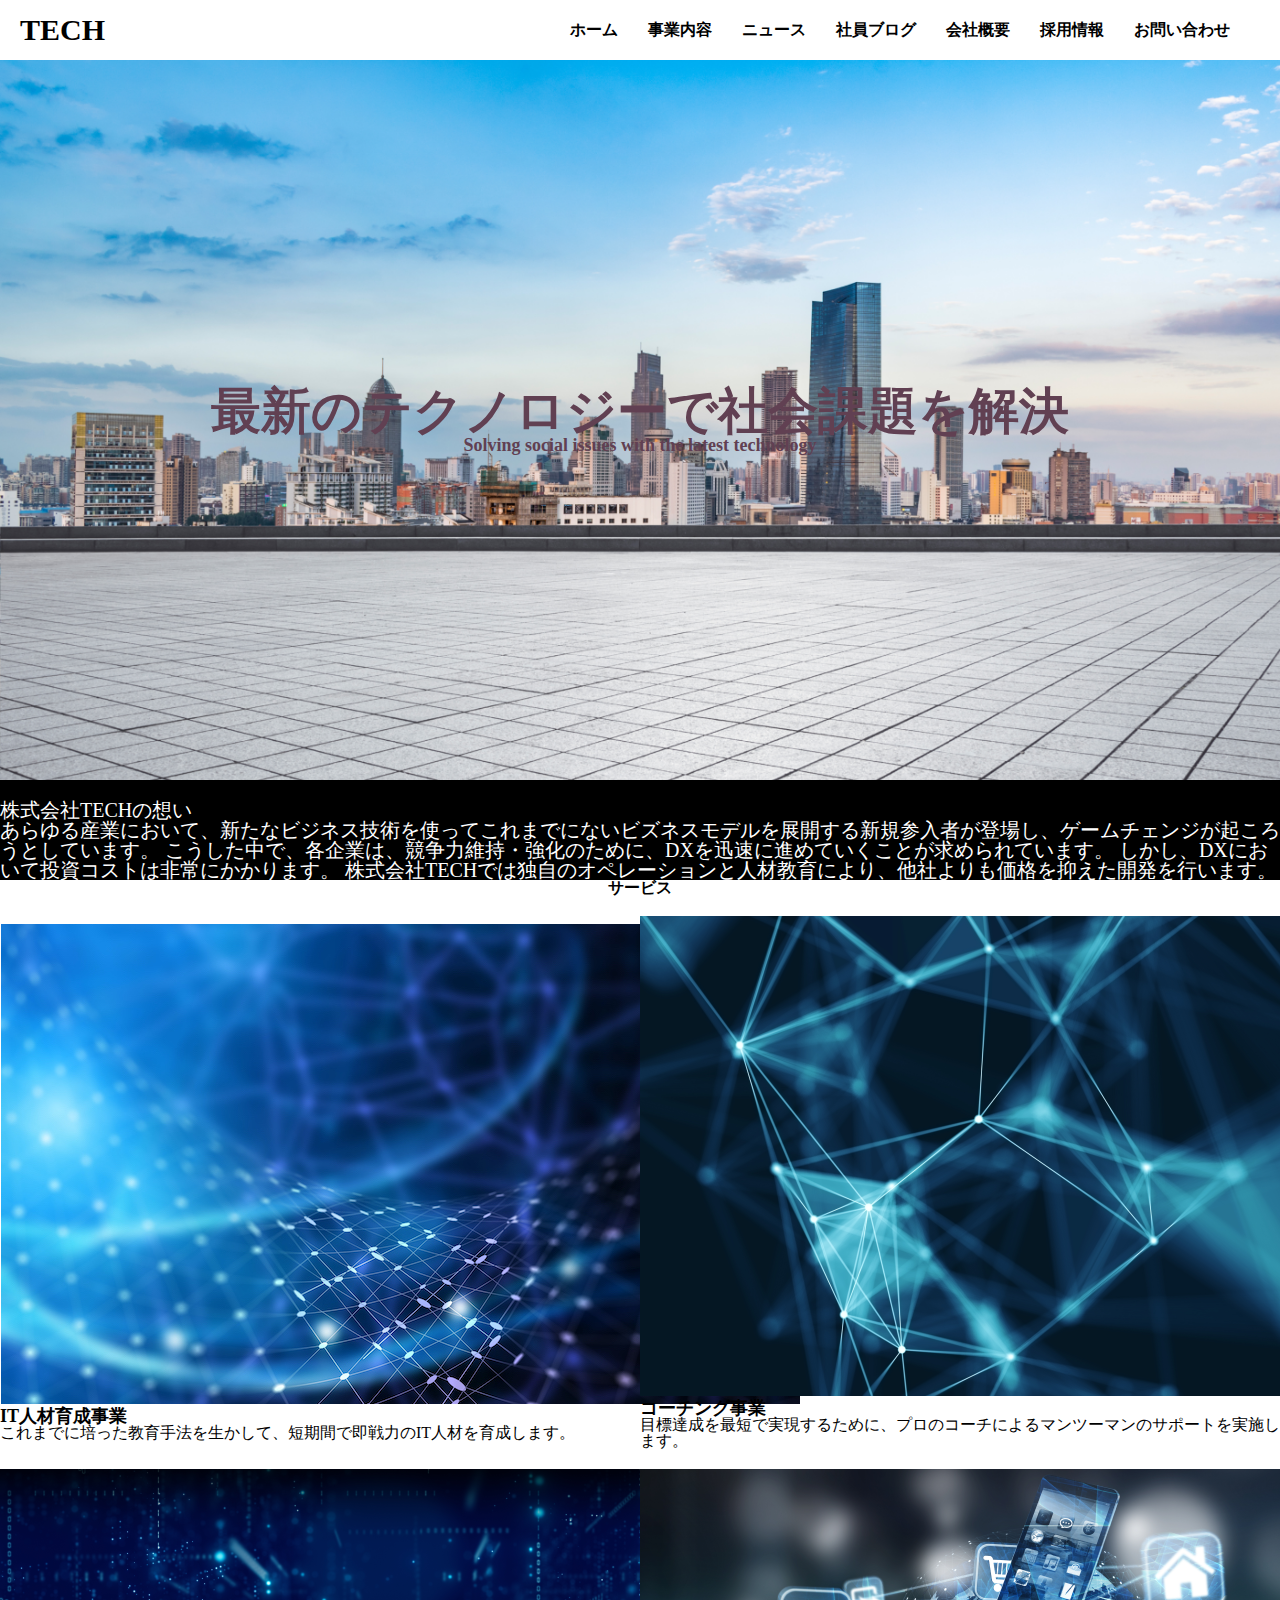
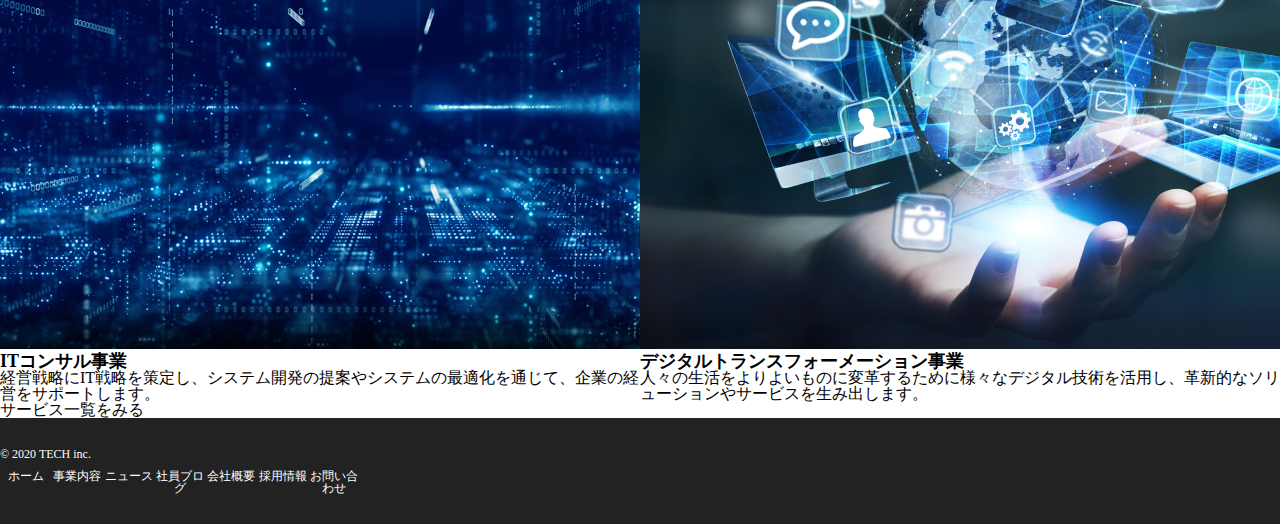
==== index.html @ 56aa1fe1 "first commit" ====
<!DOCTYPE html>
<html lang="ja">
<head>
  <meta charset="UTF-8">
  <meta http-equiv="X-UA-Compatible" content="IE=edge">
  <meta name="viewport" content="width=device-width, initial-scale=1.0">
  <title>株式会社TECH</title>
  <link rel="stylesheet" href="css/reset.css">
  <link rel="stylesheet" href="css/index.css" />
</head>
<body>
<header>
<h1 class="header-right">
<b><a href="index.html">TECH</a></b>
</h1>
<nav class="header-nav">
<b><ul class="header-nav-li">
    <li class="header-access"><a href="index.html">ホーム</a></li>
    <li class="header-access"><a href="service.html">事業内容</a></li>
    <li class="header-access"><a href="news.html">ニュース</a></li>
    <li class="header-access"><a href="blog.html">社員ブログ</a></li>
    <li class="header-access"><a href="company.html">会社概要</a></li>
    <li class="header-access"><a href="recruit.html">採用情報</a></li>
    <li class="header-access"><a href="contact.html">お問い合わせ</a></li>
  </ul></b>
</nav>
</header>
<div class="top-top">
<div class="wrap">
<p class="top-topic"><b>最新のテクノロジーで社会課題を解決</b>
</p>
<p class="sub-topic"><b>Solving&nbsp;social&nbsp;issues&nbsp;with&nbsp;the&nbsp;latest&nbsp;technology</b></p>
</div>
</div>
<div class="feeling">
  <br><p2>株式会社TECHの想い</p2>
  <p>あらゆる産業において、新たなビジネス技術を使ってこれまでにないビズネスモデルを展開する新規参入者が登場し、ゲームチェンジが起ころうとしています。
  こうした中で、各企業は、競争力維持・強化のために、DXを迅速に進めていくことが求められています。
  しかし、DXにおいて投資コストは非常にかかります。
  株式会社TECHでは独自のオペレーションと人材教育により、他社よりも価格を抑えた開発を行います。</p>
</div>

<div class="top-service">
<h2 class="top-service-ttl">サービス</h2>
<div class="top-service-list">

<div class="top-service-item">
<div class="top-service-item-img">
<img src="img/service1.png">
</div>
<h3 class="top-service-item-ttl">IT人材育成事業</h3>
<p class="top-service-item-description">
これまでに培った教育手法を生かして、短期間で即戦力のIT人材を育成します。
</p>
</div>

<div class="top-service-item">
<div class="top-service-item-img">
<img src="img/service2.png">
</div>
<h3 class="top-service-item-ttl">コーチング事業</h3>
<p class="top-service-item-description">
目標達成を最短で実現するために、プロのコーチによるマンツーマンのサポートを実施します。
</p>
</div>

<div class="top-service-item">
<div class="top-service-item-img">
<img src="img/service3.png">
</div>
<h3 class="top-service-item-ttl">ITコンサル事業</h3>
<p class="top-service-item-description">
経営戦略にIT戦略を策定し、システム開発の提案やシステムの最適化を通じて、企業の経営をサポートします。
</p>
</div>

<div class="top-service-item">
<div class="top-service-item-img">
<img src="img/service4.png">
</div>
<h3 class="top-service-item-ttl">デジタルトランスフォーメーション事業</h3>
<p class="top-service-item-description">
人々の生活をよりよいものに変革するために様々なデジタル技術を活用し、革新的なソリューションやサービスを生み出します。
</p>
</div>
</div>
<a href="service.html" class="top-service-a">サービス一覧をみる</a>
</div>



<footer>
<div class="footer-all">
<small class="footer-copyright">&copy; 2020 TECH inc.</small>
<nav class="footer-nav">
<ul class="footer-nav-list">
<li class="footer-nav-item"><a href="index.html">ホーム</a></li>
<li class="footer-nav-item"><a href="service.html">事業内容</a></li>
<li class="footer-nav-item"><a href="news.html">ニュース</a></li>
<li class="footer-nav-item"><a href="blog.html">社員ブログ</a></li>
<li class="footer-nav-item"><a href="company.html">会社概要</a></li>
<li class="footer-nav-item"><a href="recruit.html">採用情報</a></li>
<li class="footer-nav-item"><a href="contact.html">お問い合わせ</a></li>
</ul>
</nav>
</div>
</footer>
</body>
</html>
---- css/index.css ----
a {
  text-decoration: none;
  color: inherit;
  transition: 0.5s;
}

a:hover {
  opacity: 0.6;
  transition: 0.5s;
}

header {
  display: flex;
  justify-content: space-between;
  align-items: center;
  height: 60px;
  padding: 0 20px;
  background-color: #fff;
  position: sticky;
  left: 0;
  top: 0;
  z-index: 1;
}

.header-right {
  font-size: 30px;
  width: 70px;
}

.header-nav-li {
  display: flex;
}

.header-access {
  margin-right: 30px;
}

.top-top {
  height: 80vh;
  display: flex;
  justify-content: center;
  align-items: center;
  background: url("../img/mv.png") center / cover;
  color: rgb(97, 64, 82);
}

.top-topic {
  font-size: 50px;
  text-align: center;
}
.sub-topic {
  font-size: 18px;
  text-align: center;
}

.feeling {
  font-size: 20px;
  color: #fff;
  background-color: black;
  margin: 0 auto;
  display: inline-block;
}

.top-service-ttl{
  text-align: center;
}

.top-service-list{
  display: flex;
  flex-wrap: wrap;
  align-items: center;
}

.top-service-item{
  width: 50%;
  margin-top: 20px;
}

.top-service-item:nth-child(2n){
  margin-right: 0;
}

.top-service-item-ttl{
  font-size: 18px;
}

.top-service-a{
  display: flex;
  text-align: center;
}
footer {
  padding: 30px 0;
  color: #fff;
  background-color: #222;
  display: flex;
  justify-content: space-between;
  align-items: center;
  font-size: 12px;
}

.footer-copyright {
margin: 0 auto;
float: left;
}

.footer-nav-list {
  display: flex;
  float: right;
}

.footer-nav-item {
    text-align: center;
    margin-top: 10px;
    width: 100%;
  }
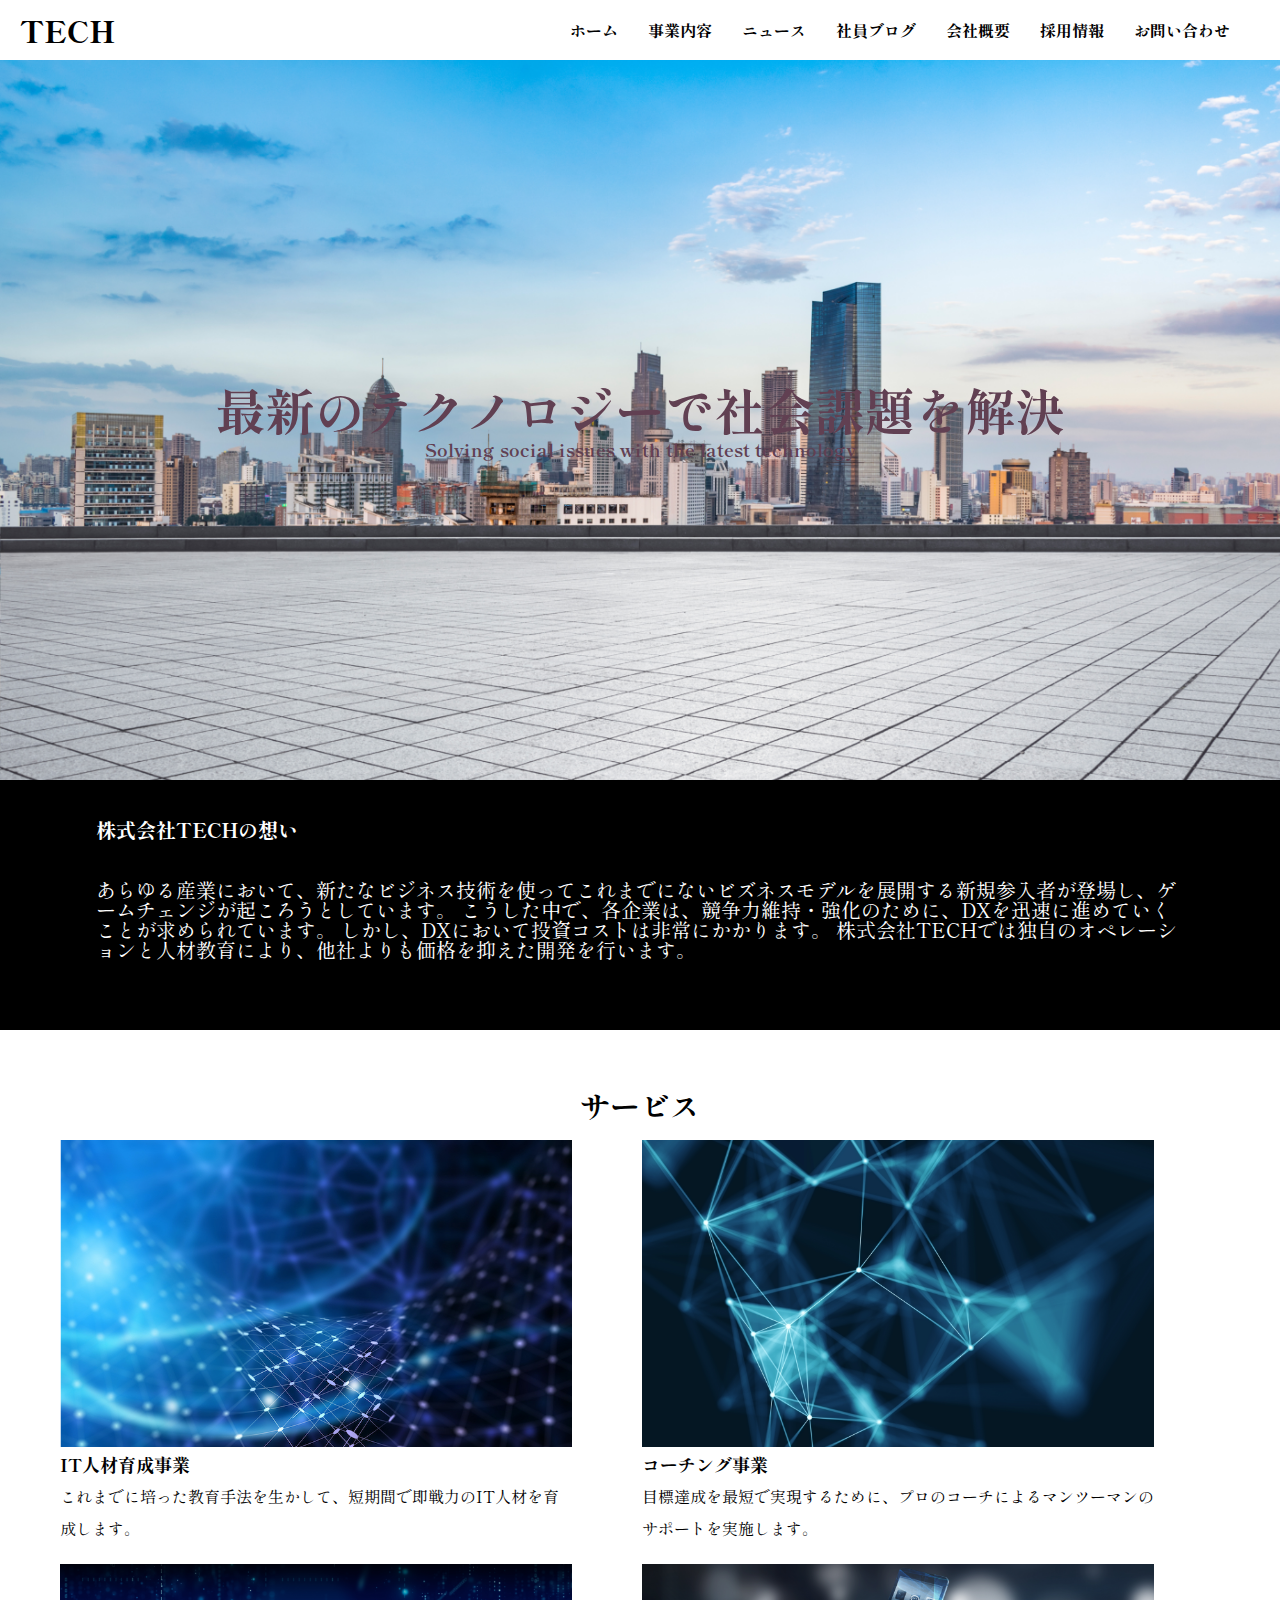
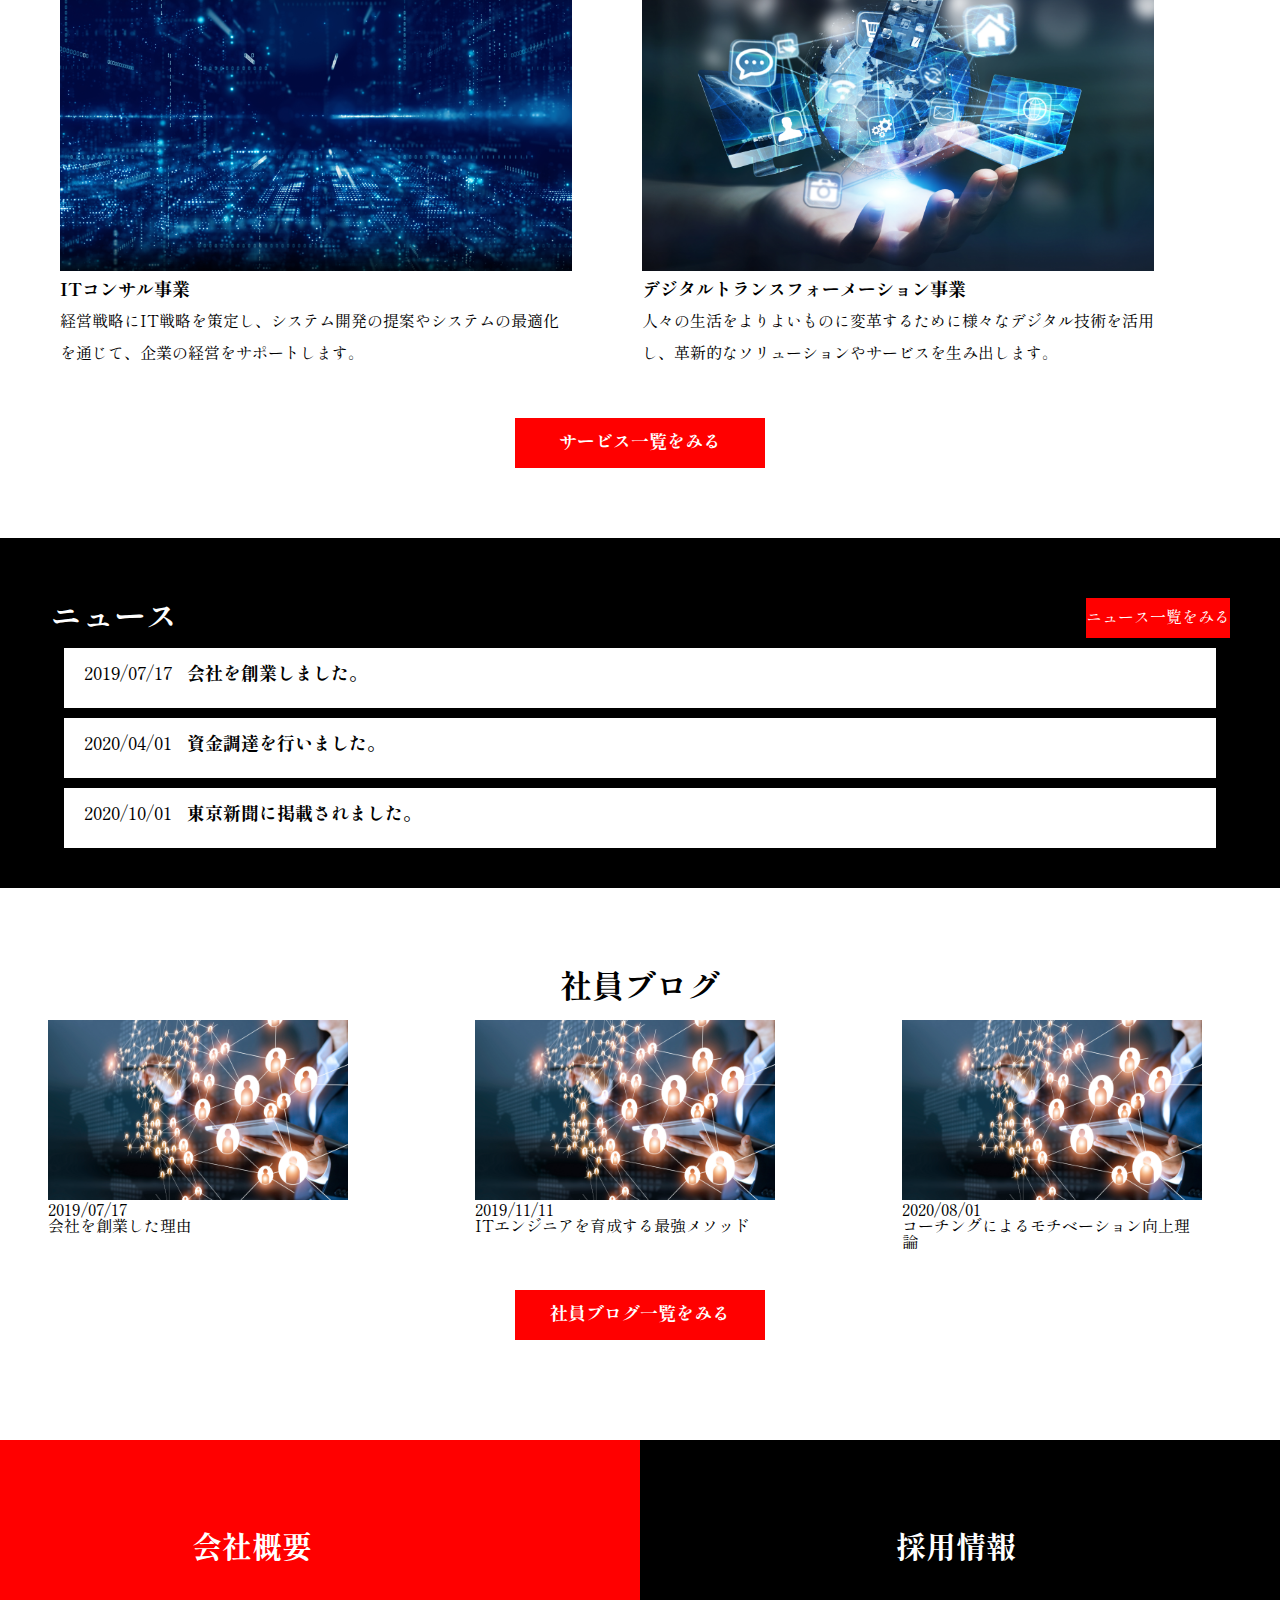
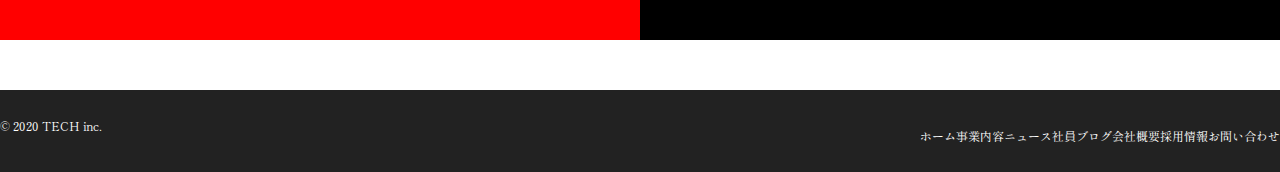
==== commit 37a02991: "formの前までざっと作成" ====
--- a/index.html
+++ b/index.html
@@ -1,109 +1,206 @@
 <!DOCTYPE html>
 <html lang="ja">
-<head>
-  <meta charset="UTF-8">
-  <meta http-equiv="X-UA-Compatible" content="IE=edge">
-  <meta name="viewport" content="width=device-width, initial-scale=1.0">
-  <title>株式会社TECH</title>
-  <link rel="stylesheet" href="css/reset.css">
-  <link rel="stylesheet" href="css/index.css" />
-</head>
-<body>
-<header>
-<h1 class="header-right">
-<b><a href="index.html">TECH</a></b>
-</h1>
-<nav class="header-nav">
-<b><ul class="header-nav-li">
-    <li class="header-access"><a href="index.html">ホーム</a></li>
-    <li class="header-access"><a href="service.html">事業内容</a></li>
-    <li class="header-access"><a href="news.html">ニュース</a></li>
-    <li class="header-access"><a href="blog.html">社員ブログ</a></li>
-    <li class="header-access"><a href="company.html">会社概要</a></li>
-    <li class="header-access"><a href="recruit.html">採用情報</a></li>
-    <li class="header-access"><a href="contact.html">お問い合わせ</a></li>
-  </ul></b>
-</nav>
-</header>
-<div class="top-top">
-<div class="wrap">
-<p class="top-topic"><b>最新のテクノロジーで社会課題を解決</b>
-</p>
-<p class="sub-topic"><b>Solving&nbsp;social&nbsp;issues&nbsp;with&nbsp;the&nbsp;latest&nbsp;technology</b></p>
-</div>
-</div>
-<div class="feeling">
-  <br><p2>株式会社TECHの想い</p2>
-  <p>あらゆる産業において、新たなビジネス技術を使ってこれまでにないビズネスモデルを展開する新規参入者が登場し、ゲームチェンジが起ころうとしています。
-  こうした中で、各企業は、競争力維持・強化のために、DXを迅速に進めていくことが求められています。
-  しかし、DXにおいて投資コストは非常にかかります。
-  株式会社TECHでは独自のオペレーションと人材教育により、他社よりも価格を抑えた開発を行います。</p>
-</div>
-
-<div class="top-service">
-<h2 class="top-service-ttl">サービス</h2>
-<div class="top-service-list">
-
-<div class="top-service-item">
-<div class="top-service-item-img">
-<img src="img/service1.png">
-</div>
-<h3 class="top-service-item-ttl">IT人材育成事業</h3>
-<p class="top-service-item-description">
-これまでに培った教育手法を生かして、短期間で即戦力のIT人材を育成します。
-</p>
-</div>
-
-<div class="top-service-item">
-<div class="top-service-item-img">
-<img src="img/service2.png">
-</div>
-<h3 class="top-service-item-ttl">コーチング事業</h3>
-<p class="top-service-item-description">
-目標達成を最短で実現するために、プロのコーチによるマンツーマンのサポートを実施します。
-</p>
-</div>
-
-<div class="top-service-item">
-<div class="top-service-item-img">
-<img src="img/service3.png">
-</div>
-<h3 class="top-service-item-ttl">ITコンサル事業</h3>
-<p class="top-service-item-description">
-経営戦略にIT戦略を策定し、システム開発の提案やシステムの最適化を通じて、企業の経営をサポートします。
-</p>
-</div>
-
-<div class="top-service-item">
-<div class="top-service-item-img">
-<img src="img/service4.png">
-</div>
-<h3 class="top-service-item-ttl">デジタルトランスフォーメーション事業</h3>
-<p class="top-service-item-description">
-人々の生活をよりよいものに変革するために様々なデジタル技術を活用し、革新的なソリューションやサービスを生み出します。
-</p>
-</div>
-</div>
-<a href="service.html" class="top-service-a">サービス一覧をみる</a>
-</div>
-
-
-
-<footer>
-<div class="footer-all">
-<small class="footer-copyright">&copy; 2020 TECH inc.</small>
-<nav class="footer-nav">
-<ul class="footer-nav-list">
-<li class="footer-nav-item"><a href="index.html">ホーム</a></li>
-<li class="footer-nav-item"><a href="service.html">事業内容</a></li>
-<li class="footer-nav-item"><a href="news.html">ニュース</a></li>
-<li class="footer-nav-item"><a href="blog.html">社員ブログ</a></li>
-<li class="footer-nav-item"><a href="company.html">会社概要</a></li>
-<li class="footer-nav-item"><a href="recruit.html">採用情報</a></li>
-<li class="footer-nav-item"><a href="contact.html">お問い合わせ</a></li>
-</ul>
-</nav>
-</div>
-</footer>
-</body>
-</html>+  <head>
+    <meta charset="UTF-8" />
+    <meta http-equiv="X-UA-Compatible" content="IE=edge" />
+    <meta name="viewport" content="width=device-width, initial-scale=1.0" />
+    <title>株式会社TECH</title>
+    <link rel="stylesheet" href="css/reset.css" />
+    <link rel="stylesheet" href="css/index.css" />
+    <link rel="preconnect" href="https://fonts.googleapis.com" />
+    <link rel="preconnect" href="https://fonts.gstatic.com" crossorigin />
+    <link
+      href="https://fonts.googleapis.com/css2?family=Shippori+Mincho&display=swap"
+      rel="stylesheet"
+    />
+  </head>
+  <body>
+    <header>
+      <h1 class="header-right">
+        <b><a href="index.html">TECH</a></b>
+      </h1>
+      <nav class="header-nav">
+        <b
+          ><ul class="header-nav-li">
+            <li class="header-access"><a href="index.html">ホーム</a></li>
+            <li class="header-access"><a href="service.html">事業内容</a></li>
+            <li class="header-access"><a href="news.html">ニュース</a></li>
+            <li class="header-access"><a href="blog.html">社員ブログ</a></li>
+            <li class="header-access"><a href="company.html">会社概要</a></li>
+            <li class="header-access"><a href="recruit.html">採用情報</a></li>
+            <li class="header-access">
+              <a href="contact.html">お問い合わせ</a>
+            </li>
+          </ul></b
+        >
+      </nav>
+    </header>
+    <div class="top-top">
+      <div class="wrap">
+        <p class="top-topic"><b>最新のテクノロジーで社会課題を解決</b></p>
+        <p class="sub-topic">
+          <b
+            >Solving&nbsp;social&nbsp;issues&nbsp;with&nbsp;the&nbsp;latest&nbsp;technology</b
+          >
+        </p>
+      </div>
+    </div>
+    <div class="feeling">
+      <div class="feeling-font">
+        <h2>株式会社TECHの想い</h2>
+        <p>
+          あらゆる産業において、新たなビジネス技術を使ってこれまでにないビズネスモデルを展開する新規参入者が登場し、ゲームチェンジが起ころうとしています。
+          こうした中で、各企業は、競争力維持・強化のために、DXを迅速に進めていくことが求められています。
+          しかし、DXにおいて投資コストは非常にかかります。
+          株式会社TECHでは独自のオペレーションと人材教育により、他社よりも価格を抑えた開発を行います。
+        </p>
+      </div>
+    </div>
+
+    <div class="top-service">
+      <h2 class="top-service-ttl">サービス</h2>
+      <div class="top-service-list">
+        <div class="top-service-item">
+          <div class="top-service-item-img">
+            <img src="img/service1.png" />
+          </div>
+          <div class="top-service-item-main">
+            <h3 class="top-service-item-ttl">IT人材育成事業</h3>
+            <p class="top-service-item-description">
+              これまでに培った教育手法を生かして、短期間で即戦力のIT人材を育成します。
+            </p>
+          </div>
+        </div>
+
+        <div class="top-service-item">
+          <div class="top-service-item-img">
+            <img src="img/service2.png" />
+          </div>
+          <div class="top-service-item-main">
+            <h3 class="top-service-item-ttl">コーチング事業</h3>
+            <p class="top-service-item-description">
+              目標達成を最短で実現するために、プロのコーチによるマンツーマンのサポートを実施します。
+            </p>
+          </div>
+        </div>
+
+        <div class="top-service-item">
+          <div class="top-service-item-img">
+            <img src="img/service3.png" />
+          </div>
+          <div class="top-service-item-main">
+            <h3 class="top-service-item-ttl">ITコンサル事業</h3>
+            <p class="top-service-item-description">
+              経営戦略にIT戦略を策定し、システム開発の提案やシステムの最適化を通じて、企業の経営をサポートします。
+            </p>
+          </div>
+        </div>
+
+        <div class="top-service-item">
+          <div class="top-service-item-img">
+            <img src="img/service4.png" />
+          </div>
+          <div class="top-service-item-main">
+            <h3 class="top-service-item-ttl">
+              デジタルトランスフォーメーション事業
+            </h3>
+            <p class="top-service-item-description">
+              人々の生活をよりよいものに変革するために様々なデジタル技術を活用し、革新的なソリューションやサービスを生み出します。
+            </p>
+          </div>
+        </div>
+      </div>
+      <div class="top-service-a">
+        <a href="service.html">サービス一覧をみる</a>
+      </div>
+    </div>
+    <div class="news">
+      <div class="news-topic">
+        <h1 class="news-h1">ニュース</h1>
+        <a href="news.html">ニュース一覧をみる</a>
+      </div>
+      <div class="news-main">
+        <a href="index.html">
+          <p class="news-main-p">
+            2019/07/17&nbsp;<span>会社を創業しました。</span>
+          </p>
+        </a>
+      </div>
+      <div class="news-main">
+        <a href="index.html">
+          <p class="news-main-p">
+            2020/04/01&nbsp;<span>資金調達を行いました。</span>
+          </p>
+        </a>
+      </div>
+      <div class="news-main">
+        <a href="index.html">
+          <p class="news-main-p">
+            2020/10/01&nbsp;<span>東京新聞に掲載されました。</span>
+          </p>
+        </a>
+      </div>
+    </div>
+    <div class="blog">
+      <h1 class="blog-topic-h2">社員ブログ</h1>
+      <div class="wrapper">
+        <div class="blog-card">
+          <div class="blog-img">
+            <img src="img/blog.png" />
+          </div>
+          <div class="blog-text-box">
+            <p class="blog-date">2019/07/17</p>
+            <p class="blog-TECH">会社を創業した理由</p>
+          </div>
+        </div>
+        <div class="blog-card">
+          <div class="blog-img">
+            <img src="img/blog.png" />
+          </div>
+          <div class="blog-text-box">
+            <p class="blog-date">2019/11/11</p>
+            <p class="blog-TECH">ITエンジニアを育成する最強メソッド</p>
+          </div>
+        </div>
+        <div class="blog-card">
+          <div class="blog-img">
+            <img src="img/blog.png" />
+          </div>
+          <div class="blog-text-box">
+            <p class="blog-date">2020/08/01</p>
+            <p class="blog-TECH">コーチングによるモチベーション向上理論</p>
+          </div>
+        </div>
+      </div>
+      <div class="blog-detail-a">
+        <a href="blog.html">社員ブログ一覧をみる</a>
+      </div>
+    </div>
+    <div class="detail">
+      <div class="company">
+        <a href="company.html"> <h2 class="company-topic">会社概要</h2></a>
+      </div>
+      <div class="recruit">
+        <a href="recruit.html"> <h2 class="recruit-topic">採用情報</h2></a>
+      </div>
+    </div>
+    <footer>
+      <div class="footer-all">
+        <small class="footer-copyright">&copy; 2020 TECH inc.</small>
+        <nav class="footer-nav">
+          <ul class="footer-nav-list">
+            <li class="footer-nav-item"><a href="index.html">ホーム</a></li>
+            <li class="footer-nav-item"><a href="service.html">事業内容</a></li>
+            <li class="footer-nav-item"><a href="news.html">ニュース</a></li>
+            <li class="footer-nav-item"><a href="blog.html">社員ブログ</a></li>
+            <li class="footer-nav-item"><a href="company.html">会社概要</a></li>
+            <li class="footer-nav-item"><a href="recruit.html">採用情報</a></li>
+            <li class="footer-nav-item">
+              <a href="contact.html">お問い合わせ</a>
+            </li>
+          </ul>
+        </nav>
+      </div>
+    </footer>
+  </body>
+</html>
--- a/css/index.css
+++ b/css/index.css
@@ -1,3 +1,6 @@
+* {
+  font-family: "Shippori Mincho", serif;
+}
 a {
   text-decoration: none;
   color: inherit;
@@ -24,7 +27,6 @@
 
 .header-right {
   font-size: 30px;
-  width: 70px;
 }
 
 .header-nav-li {
@@ -42,6 +44,7 @@
   align-items: center;
   background: url("../img/mv.png") center / cover;
   color: rgb(97, 64, 82);
+  line-height: 1.2;
 }
 
 .top-topic {
@@ -55,38 +58,176 @@
 
 .feeling {
   font-size: 20px;
+  height: 250px;
   color: #fff;
   background-color: black;
-  margin: 0 auto;
-  display: inline-block;
-}
-
-.top-service-ttl{
-  text-align: center;
-}
-
-.top-service-list{
+}
+.feeling-font {
+  width: 85%;
+  margin: 0 auto;
+  padding-top: 40px;
+}
+.feeling p {
+  margin-top: 40px;
+  font-size: 20px;
+}
+.top-service {
+  margin-bottom: 70px;
+}
+.top-service-ttl {
+  text-align: center;
+  padding-top: 60px;
+  font-size: 30px;
+}
+
+.top-service-list {
   display: flex;
   flex-wrap: wrap;
-  align-items: center;
-}
-
-.top-service-item{
+  margin-bottom: 50px;
+}
+
+.top-service-item {
+  width: 40%;
+  margin-top: 20px;
+  margin-right: 10px;
+  margin-left: 60px;
+}
+.top-service-item-img img {
+  width: 100%;
+  height: auto;
+}
+.top-service-item:nth-child(2n) {
+  margin-right: 0;
+}
+.top-service-item-main {
+  line-height: 2em;
+}
+.top-service-item-ttl {
+  font-size: 18px;
+  font-weight: bold;
+}
+.top-service-a {
+  width: fit-content;
+  margin: 0 auto;
+}
+.top-service-a a {
+  background-color: red;
+  color: white;
+  display: block;
+  width: 250px;
+  height: 50px;
+  text-align: center;
+  line-height: 2.5em;
+  font-size: large;
+  font-weight: bold;
+}
+.news {
+  width: 100%;
+  height: 350px;
+  background-color: black;
+  margin-bottom: 20px;
+}
+.news-topic {
+  padding-top: 60px;
+  padding-bottom: 10px;
+  margin-left: 50px;
+  margin-right: 50px;
+  display: flex;
+  justify-content: space-between;
+}
+.news-topic a {
+  background-color: red;
+  color: white;
+  line-height: 2.3em;
+  height: 40px;
+}
+.news-h1 {
+  color: white;
+  font-size: xx-large;
+}
+.news-main a:hover {
+  color: rgb(173, 172, 172);
+}
+.news-main {
+  width: 90%;
+  height: 60px;
+  background-color: white;
+  margin: 0 auto;
+  margin-bottom: 10px;
+  line-height: 3em;
+}
+.news-main-p {
+  font-size: large;
+  margin-left: 20px;
+}
+.news-main-p span {
+  font-weight: bold;
+  margin-left: 10px;
+}
+.blog-topic-h2 {
+  margin: 80px 0 20px 0;
+  text-align: center;
+  font-size: xx-large;
+}
+.wrapper {
+  display: flex;
+  justify-content: space-around;
+}
+.blog-card {
+  width: 300px;
+  height: 270px;
+  margin-right: 30px;
+  background-color: white;
+  position: relative;
+}
+.blog-img {
+  width: 30%;
+}
+.blog-img img {
+  width: 300px;
+}
+.blog-detail-a a {
+  display: block;
+  line-height: 2.5em;
+  background-color: red;
+  color: white;
+  width: 250px;
+  height: 50px;
+  text-align: center;
+  margin: 0 auto;
+  font-size: large;
+  font-weight: bold;
+}
+.detail {
+  margin: 100px 0px 50px 0px;
+
+  display: flex;
+}
+.company {
+  background-color: red;
+  height: 200px;
   width: 50%;
-  margin-top: 20px;
-}
-
-.top-service-item:nth-child(2n){
-  margin-right: 0;
-}
-
-.top-service-item-ttl{
-  font-size: 18px;
-}
-
-.top-service-a{
-  display: flex;
-  text-align: center;
+  position: relative;
+}
+.company-topic {
+  color: white;
+  font-size: 30px;
+  position: absolute;
+  top: 45%;
+  left: 30%;
+}
+.recruit {
+  background-color: black;
+  height: 200px;
+  position: relative;
+  width: 50%;
+}
+.recruit-topic {
+  color: white;
+  font-size: 30px;
+  position: absolute;
+  top: 45%;
+  left: 40%;
 }
 footer {
   padding: 30px 0;
@@ -97,10 +238,12 @@
   align-items: center;
   font-size: 12px;
 }
-
+.footer-all {
+  width: 100%;
+}
 .footer-copyright {
-margin: 0 auto;
-float: left;
+  margin: 0 auto;
+  float: left;
 }
 
 .footer-nav-list {
@@ -109,9 +252,6 @@
 }
 
 .footer-nav-item {
-    text-align: center;
-    margin-top: 10px;
-    width: 100%;
-  }
-
-
+  text-align: center;
+  margin-top: 10px;
+}
